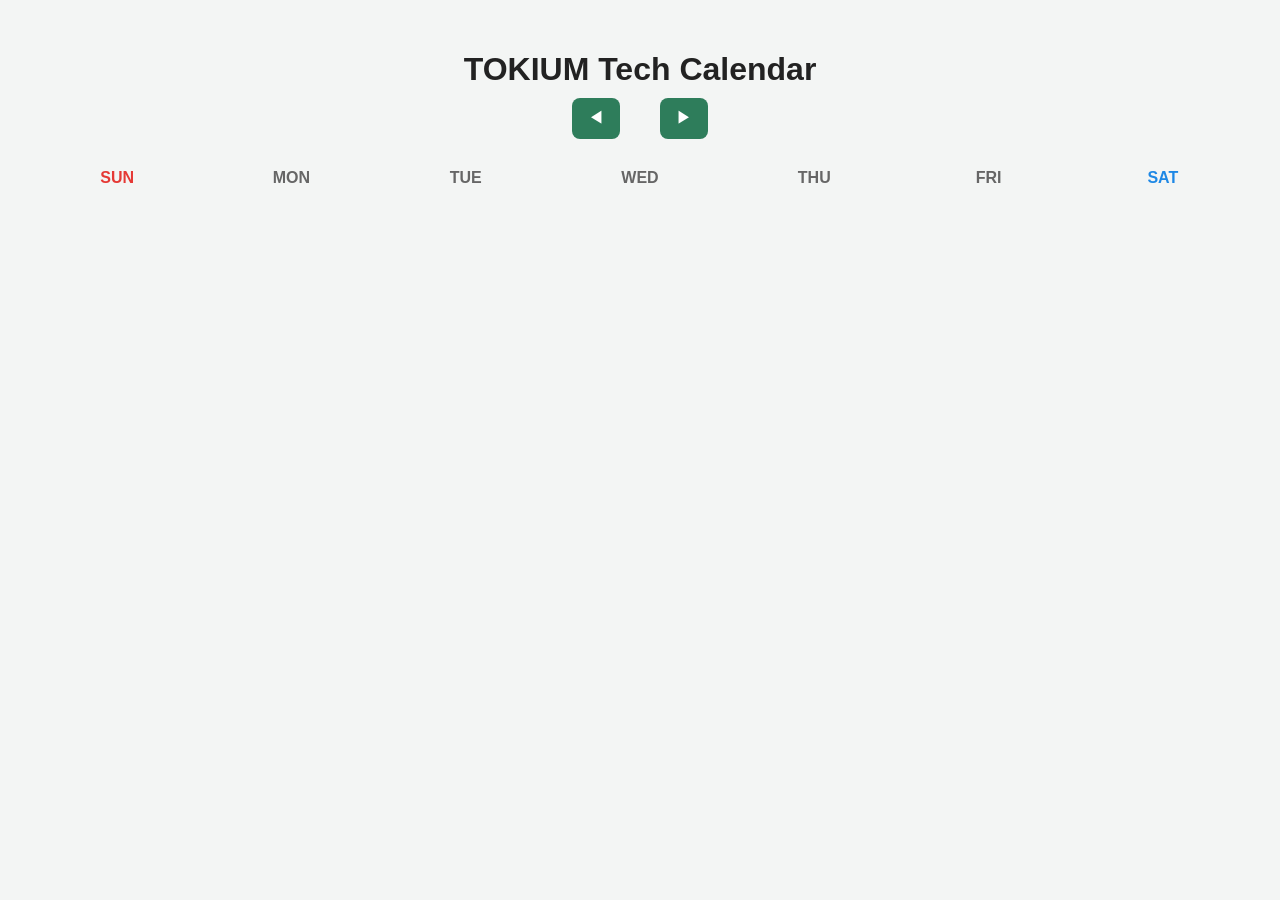
==== index.html @ 25119213 "Update index.html" ====
<!DOCTYPE html>
<html lang="ja">

<head>

<meta charset="UTF-8">
<title>TOKIUM Tech Calendar</title>

<link rel="stylesheet" href="style.css">

</head>

<body>

<div class="container">

<h1>TOKIUM Tech Calendar</h1>

<div class="calendar-nav">

<button onclick="prevMonth()">◀</button>

<div id="monthLabel"></div>

<button onclick="nextMonth()">▶</button>

</div>

<div class="week-header">

<div>SUN</div>
<div>MON</div>
<div>TUE</div>
<div>WED</div>
<div>THU</div>
<div>FRI</div>
<div>SAT</div>

</div>

<div id="calendar"></div>

</div>

<script src="script.js"></script>

</body>
</html>
---- style.css ----
body{
margin:0;
font-family:-apple-system,BlinkMacSystemFont,"Segoe UI",Roboto,sans-serif;
background:#f3f5f4;
color:#222;
}

.container{
max-width:1400px;
margin:auto;
padding:30px;
}

h1{
text-align:center;
margin-bottom:10px;
}

/* 月切替 */

.calendar-nav{
display:flex;
justify-content:center;
align-items:center;
gap:20px;
margin-bottom:30px;
}

.calendar-nav button{
background:#2e7d5b;
color:white;
border:none;
padding:10px 16px;
border-radius:8px;
font-size:16px;
cursor:pointer;
}

#monthLabel{
font-size:20px;
font-weight:bold;
}

/* Timeline */

.timeline{
margin-bottom:40px;
}

#timeline{
display:flex;
gap:12px;
flex-wrap:wrap;
}

.timeline-month{
background:white;
padding:12px 16px;
border-radius:10px;
box-shadow:0 2px 8px rgba(0,0,0,0.08);
font-size:14px;
}

/* 曜日ヘッダ */

.week-header{
display:grid;
grid-template-columns:repeat(7,1fr);
text-align:center;
font-weight:bold;
margin-bottom:10px;
color:#666;
}

.week-header div:nth-child(1){
color:#e53935;
}

.week-header div:nth-child(7){
color:#1e88e5;
}

/* カレンダー */

#calendar{
display:grid;
grid-template-columns:repeat(7,1fr);
gap:14px;
}

.day{
background:white;
border-radius:14px;
padding:10px;
min-height:140px;
box-shadow:0 4px 12px rgba(0,0,0,0.08);
display:flex;
flex-direction:column;
}

.date{
font-weight:bold;
font-size:14px;
margin-bottom:4px;
}

/* 日曜 */

.sun{
background:#fff3f3;
}

/* 土曜 */

.sat{
background:#f3f8ff;
}

/* 祝日 */

.holiday-cell{
background:#ffeaea;
}

.holiday{
font-size:11px;
color:#d32f2f;
margin-bottom:4px;
}

/* 記事 */

.events{
display:flex;
flex-direction:column;
gap:6px;
}

.event{
display:block;
background:#eef5f2;
border-radius:8px;
padding:6px;
font-size:12px;
text-decoration:none;
color:#222;
}

.event img{
width:100%;
height:60px;
object-fit:cover;
border-radius:6px;
margin-bottom:4px;
}

.author{
font-size:10px;
color:#666;
}

/* 登壇 */

.talk{
background:#fff4d6;
}

.talk-label{
font-size:10px;
font-weight:bold;
color:#ff9800;
}

/* more */

.more{
font-size:11px;
color:#2e7d5b;
cursor:pointer;
}

.empty{
background:transparent;
box-shadow:none;
}
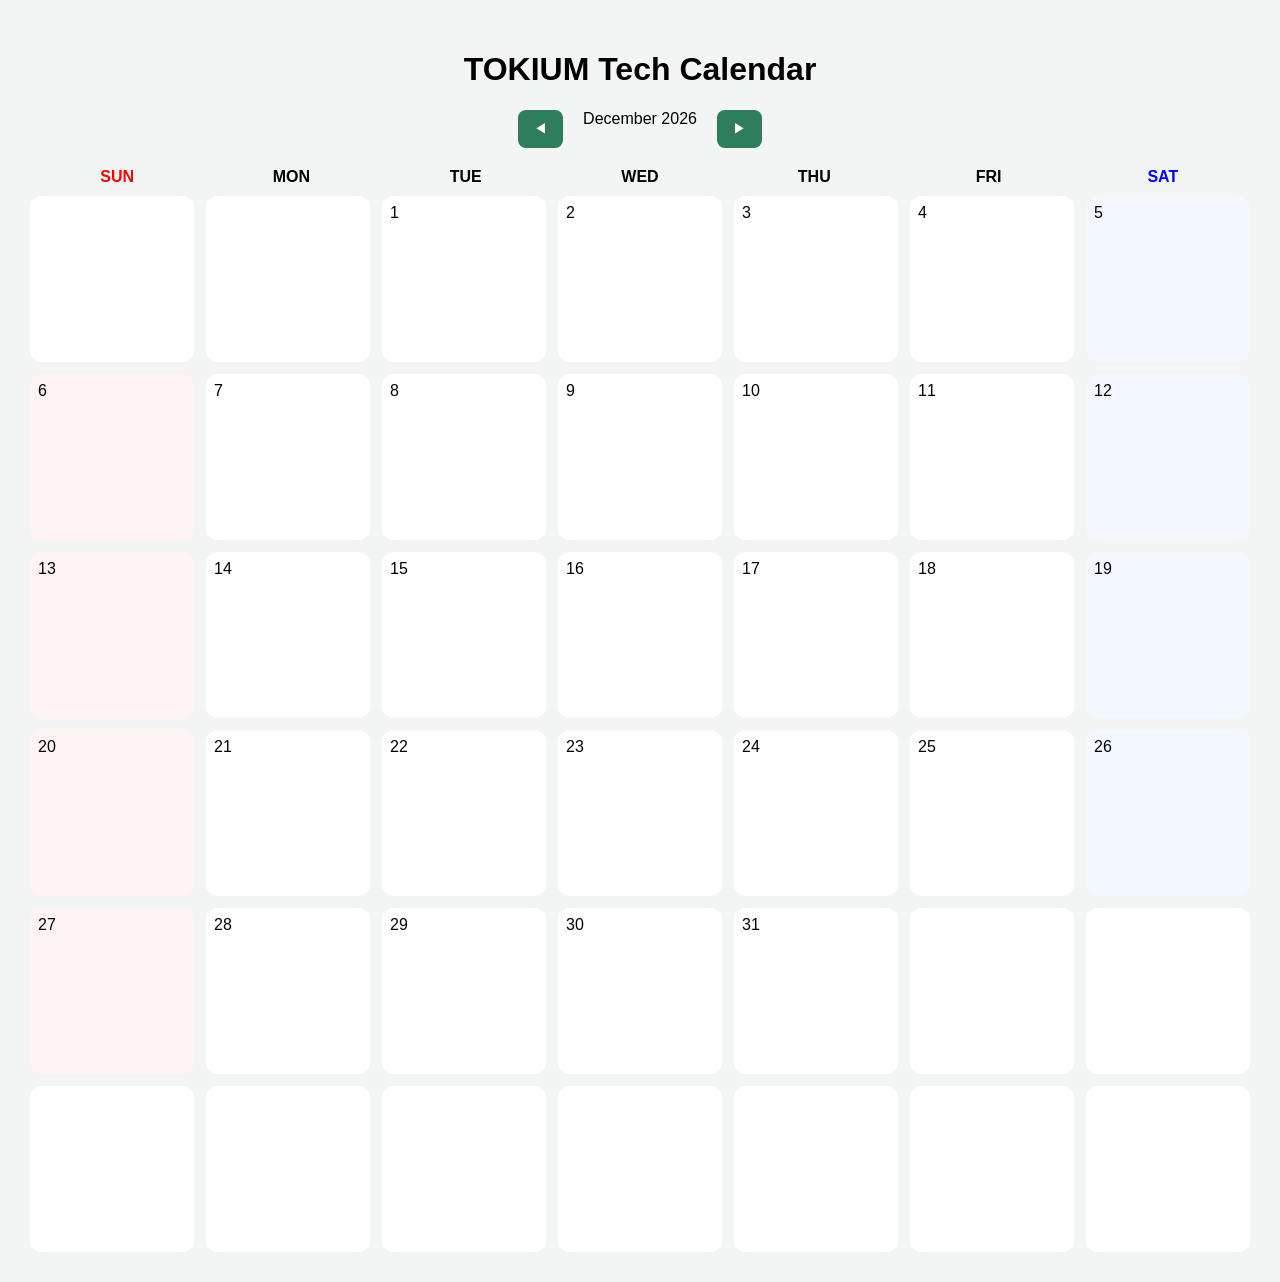
==== commit c1e37187: "Update index.html" ====
--- a/index.html
+++ b/index.html
@@ -2,12 +2,9 @@
 <html lang="ja">
 
 <head>
-
 <meta charset="UTF-8">
 <title>TOKIUM Tech Calendar</title>
-
 <link rel="stylesheet" href="style.css">
-
 </head>
 
 <body>
@@ -17,17 +14,13 @@
 <h1>TOKIUM Tech Calendar</h1>
 
 <div class="calendar-nav">
-
 <button onclick="prevMonth()">◀</button>
-
 <div id="monthLabel"></div>
-
 <button onclick="nextMonth()">▶</button>
-
 </div>
 
+<!-- 曜日ヘッダー -->
 <div class="week-header">
-
 <div>SUN</div>
 <div>MON</div>
 <div>TUE</div>
@@ -35,7 +28,6 @@
 <div>THU</div>
 <div>FRI</div>
 <div>SAT</div>
-
 </div>
 
 <div id="calendar"></div>
--- a/style.css
+++ b/style.css
@@ -1,185 +1,180 @@
 body{
+
 margin:0;
-font-family:-apple-system,BlinkMacSystemFont,"Segoe UI",Roboto,sans-serif;
+font-family:sans-serif;
 background:#f3f5f4;
-color:#222;
+
 }
 
 .container{
+
 max-width:1400px;
 margin:auto;
 padding:30px;
+
 }
 
 h1{
+
 text-align:center;
-margin-bottom:10px;
+
 }
 
-/* 月切替 */
+.calendar-nav{
 
-.calendar-nav{
 display:flex;
 justify-content:center;
-align-items:center;
 gap:20px;
-margin-bottom:30px;
+margin-bottom:20px;
+
 }
 
-.calendar-nav button{
+button{
+
 background:#2e7d5b;
 color:white;
 border:none;
 padding:10px 16px;
 border-radius:8px;
-font-size:16px;
 cursor:pointer;
+
 }
 
-#monthLabel{
-font-size:20px;
-font-weight:bold;
-}
+.week-header{
 
-/* Timeline */
-
-.timeline{
-margin-bottom:40px;
-}
-
-#timeline{
-display:flex;
-gap:12px;
-flex-wrap:wrap;
-}
-
-.timeline-month{
-background:white;
-padding:12px 16px;
-border-radius:10px;
-box-shadow:0 2px 8px rgba(0,0,0,0.08);
-font-size:14px;
-}
-
-/* 曜日ヘッダ */
-
-.week-header{
 display:grid;
 grid-template-columns:repeat(7,1fr);
 text-align:center;
 font-weight:bold;
 margin-bottom:10px;
-color:#666;
+
 }
 
 .week-header div:nth-child(1){
-color:#e53935;
+
+color:red;
+
 }
 
 .week-header div:nth-child(7){
-color:#1e88e5;
+
+color:blue;
+
 }
 
 /* カレンダー */
 
 #calendar{
+
 display:grid;
 grid-template-columns:repeat(7,1fr);
-gap:14px;
+gap:12px;
+
 }
 
 .day{
+
 background:white;
-border-radius:14px;
-padding:10px;
-min-height:140px;
-box-shadow:0 4px 12px rgba(0,0,0,0.08);
-display:flex;
-flex-direction:column;
+border-radius:12px;
+padding:8px;
+min-height:150px;
+
 }
 
-.date{
-font-weight:bold;
-font-size:14px;
-margin-bottom:4px;
+/* 土日 */
+
+.sun{
+
+background:#fff3f3;
+
 }
 
-/* 日曜 */
+.sat{
 
-.sun{
-background:#fff3f3;
+background:#f3f7ff;
+
 }
 
-/* 土曜 */
+/* Pattern A */
 
-.sat{
-background:#f3f8ff;
+.card{
+
+background:#eef5f2;
+border-radius:6px;
+padding:6px;
+margin-bottom:5px;
+font-size:12px;
+
 }
 
-/* 祝日 */
+.card img{
 
-.holiday-cell{
-background:#ffeaea;
-}
-
-.holiday{
-font-size:11px;
-color:#d32f2f;
-margin-bottom:4px;
-}
-
-/* 記事 */
-
-.events{
-display:flex;
-flex-direction:column;
-gap:6px;
-}
-
-.event{
-display:block;
-background:#eef5f2;
-border-radius:8px;
-padding:6px;
-font-size:12px;
-text-decoration:none;
-color:#222;
-}
-
-.event img{
 width:100%;
 height:60px;
 object-fit:cover;
 border-radius:6px;
-margin-bottom:4px;
+
 }
 
-.author{
-font-size:10px;
-color:#666;
+/* Pattern B */
+
+.tile-grid{
+
+display:grid;
+grid-template-columns:repeat(2,1fr);
+gap:4px;
+
 }
 
-/* 登壇 */
+.tile{
 
-.talk{
-background:#fff4d6;
+position:relative;
+
 }
 
-.talk-label{
-font-size:10px;
-font-weight:bold;
-color:#ff9800;
+.tile img{
+
+width:100%;
+height:70px;
+object-fit:cover;
+border-radius:6px;
+
 }
 
-/* more */
+.tile span{
 
-.more{
-font-size:11px;
-color:#2e7d5b;
-cursor:pointer;
+position:absolute;
+bottom:2px;
+left:4px;
+font-size:10px;
+color:white;
+background:rgba(0,0,0,0.6);
+padding:2px 4px;
+border-radius:3px;
+
 }
 
-.empty{
-background:transparent;
-box-shadow:none;
+/* Pattern C */
+
+.timeline-day{
+
+font-size:12px;
+
 }
+
+.timeline-item{
+
+display:flex;
+gap:6px;
+margin-bottom:6px;
+
+}
+
+.timeline-item img{
+
+width:60px;
+height:40px;
+object-fit:cover;
+border-radius:4px;
+
+}
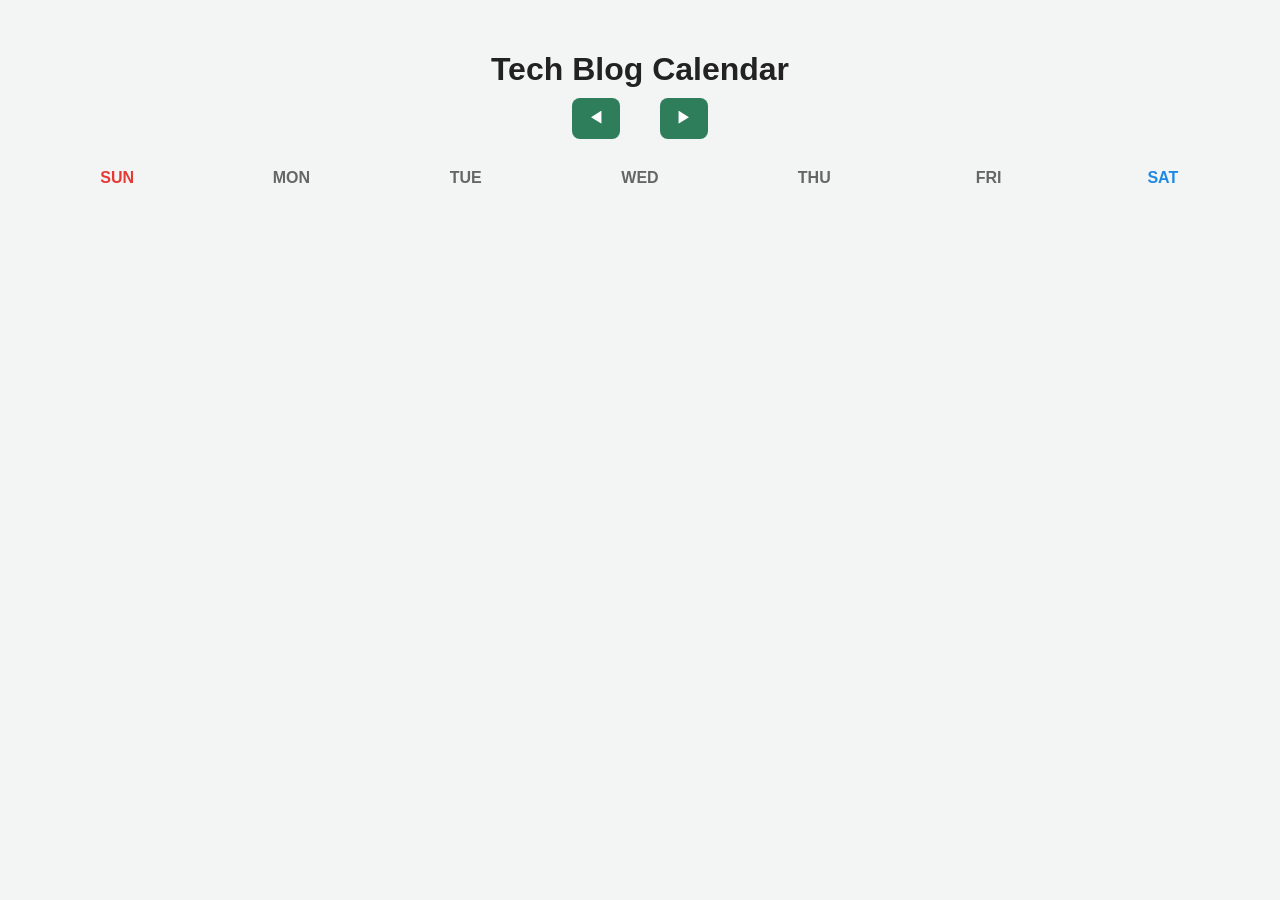
==== commit db1f6a02: "Update index.html" ====
--- a/index.html
+++ b/index.html
@@ -3,7 +3,7 @@
 
 <head>
 <meta charset="UTF-8">
-<title>TOKIUM Tech Calendar</title>
+<title>Tech Blog Calendar</title>
 <link rel="stylesheet" href="style.css">
 </head>
 
@@ -11,7 +11,7 @@
 
 <div class="container">
 
-<h1>TOKIUM Tech Calendar</h1>
+<h1>Tech Blog Calendar</h1>
 
 <div class="calendar-nav">
 <button onclick="prevMonth()">◀</button>
@@ -19,7 +19,6 @@
 <button onclick="nextMonth()">▶</button>
 </div>
 
-<!-- 曜日ヘッダー -->
 <div class="week-header">
 <div>SUN</div>
 <div>MON</div>
--- a/style.css
+++ b/style.css
@@ -1,180 +1,213 @@
 body{
-
-margin:0;
-font-family:sans-serif;
-background:#f3f5f4;
-
+  margin:0;
+  font-family:-apple-system,BlinkMacSystemFont,"Segoe UI",Roboto,sans-serif;
+  background:#f3f5f4;
+  color:#222;
 }
 
 .container{
-
-max-width:1400px;
-margin:auto;
-padding:30px;
-
+  max-width:1400px;
+  margin:auto;
+  padding:30px;
 }
 
 h1{
-
-text-align:center;
-
-}
+  text-align:center;
+  margin-bottom:10px;
+}
+
+/* 月切替 */
 
 .calendar-nav{
-
-display:flex;
-justify-content:center;
-gap:20px;
-margin-bottom:20px;
-
-}
-
-button{
-
-background:#2e7d5b;
-color:white;
-border:none;
-padding:10px 16px;
-border-radius:8px;
-cursor:pointer;
-
-}
+  display:flex;
+  justify-content:center;
+  align-items:center;
+  gap:20px;
+  margin-bottom:30px;
+}
+
+.calendar-nav button{
+  background:#2e7d5b;
+  color:white;
+  border:none;
+  padding:10px 16px;
+  border-radius:8px;
+  font-size:16px;
+  cursor:pointer;
+}
+
+#monthLabel{
+  font-size:20px;
+  font-weight:bold;
+}
+
+/* 曜日ヘッダー */
 
 .week-header{
-
-display:grid;
-grid-template-columns:repeat(7,1fr);
-text-align:center;
-font-weight:bold;
-margin-bottom:10px;
-
+  display:grid;
+  grid-template-columns:repeat(7,1fr);
+  text-align:center;
+  font-weight:bold;
+  margin-bottom:10px;
+  color:#666;
 }
 
 .week-header div:nth-child(1){
-
-color:red;
-
+  color:#e53935;
 }
 
 .week-header div:nth-child(7){
-
-color:blue;
-
+  color:#1e88e5;
 }
 
 /* カレンダー */
 
 #calendar{
-
-display:grid;
-grid-template-columns:repeat(7,1fr);
-gap:12px;
-
+  display:grid;
+  grid-template-columns:repeat(7,1fr);
+  gap:14px;
 }
 
 .day{
-
-background:white;
-border-radius:12px;
-padding:8px;
-min-height:150px;
-
-}
-
-/* 土日 */
+  background:white;
+  border-radius:14px;
+  padding:10px;
+  min-height:150px;
+  box-shadow:0 4px 12px rgba(0,0,0,0.08);
+  display:flex;
+  flex-direction:column;
+  transition:0.2s;
+}
+
+/* ★日曜＆祝日（統一） */
 
 .sun{
-
-background:#fff3f3;
-
-}
+  background:#fff3f3;
+  border:1px solid #ffcdd2;
+}
+
+/* 土曜 */
 
 .sat{
-
-background:#f3f7ff;
-
-}
-
-/* Pattern A */
-
-.card{
-
-background:#eef5f2;
-border-radius:6px;
-padding:6px;
-margin-bottom:5px;
-font-size:12px;
-
-}
-
-.card img{
-
-width:100%;
-height:60px;
-object-fit:cover;
-border-radius:6px;
-
-}
-
-/* Pattern B */
-
-.tile-grid{
-
-display:grid;
-grid-template-columns:repeat(2,1fr);
-gap:4px;
-
-}
-
-.tile{
-
-position:relative;
-
-}
-
-.tile img{
-
-width:100%;
-height:70px;
-object-fit:cover;
-border-radius:6px;
-
-}
-
-.tile span{
-
-position:absolute;
-bottom:2px;
-left:4px;
-font-size:10px;
-color:white;
-background:rgba(0,0,0,0.6);
-padding:2px 4px;
-border-radius:3px;
-
-}
-
-/* Pattern C */
-
-.timeline-day{
-
-font-size:12px;
-
-}
-
-.timeline-item{
-
-display:flex;
-gap:6px;
-margin-bottom:6px;
-
-}
-
-.timeline-item img{
-
-width:60px;
-height:40px;
-object-fit:cover;
-border-radius:4px;
-
-}
+  background:#f3f7ff;
+}
+
+/* 日付 */
+
+.date{
+  font-weight:bold;
+  font-size:14px;
+  margin-bottom:4px;
+}
+
+/* ★日曜＆祝日の日付 */
+
+.sun .date{
+  color:#e53935;
+}
+
+/* 祝日テキスト */
+
+.holiday{
+  font-size:11px;
+  color:#d32f2f;
+  margin-bottom:4px;
+  font-weight:bold;
+}
+
+/* 記事 */
+
+.events{
+  display:flex;
+  flex-direction:column;
+  gap:6px;
+}
+
+.event{
+  display:block;
+  background:#eef5f2;
+  border-radius:8px;
+  padding:6px;
+  font-size:12px;
+  text-decoration:none;
+  color:#222;
+  transition:0.2s;
+}
+
+/* ホバー */
+
+.event:hover{
+  transform:translateY(-2px);
+  box-shadow:0 4px 8px rgba(0,0,0,0.1);
+}
+
+/* 画像 */
+
+.event img{
+  width:100%;
+  height:60px;
+  object-fit:cover;
+  border-radius:6px;
+  margin-bottom:4px;
+}
+
+/* No Image */
+
+.no-image{
+  width:100%;
+  height:60px;
+  background:#ddd;
+  border-radius:6px;
+  display:flex;
+  align-items:center;
+  justify-content:center;
+  font-size:10px;
+  color:#666;
+  margin-bottom:4px;
+}
+
+/* 著者 */
+
+.author{
+  font-size:10px;
+  color:#666;
+}
+
+/* 登壇 */
+
+.talk{
+  background:#fff4d6;
+}
+
+.talk-label{
+  font-size:10px;
+  font-weight:bold;
+  color:#ff9800;
+}
+
+/* +more */
+
+.more{
+  font-size:11px;
+  color:#2e7d5b;
+  cursor:pointer;
+  font-weight:bold;
+  margin-top:2px;
+}
+
+.more:hover{
+  text-decoration:underline;
+}
+
+/* 非表示 */
+
+.hidden{
+  display:none;
+}
+
+/* 空セル */
+
+.empty{
+  background:transparent;
+  box-shadow:none;
+}
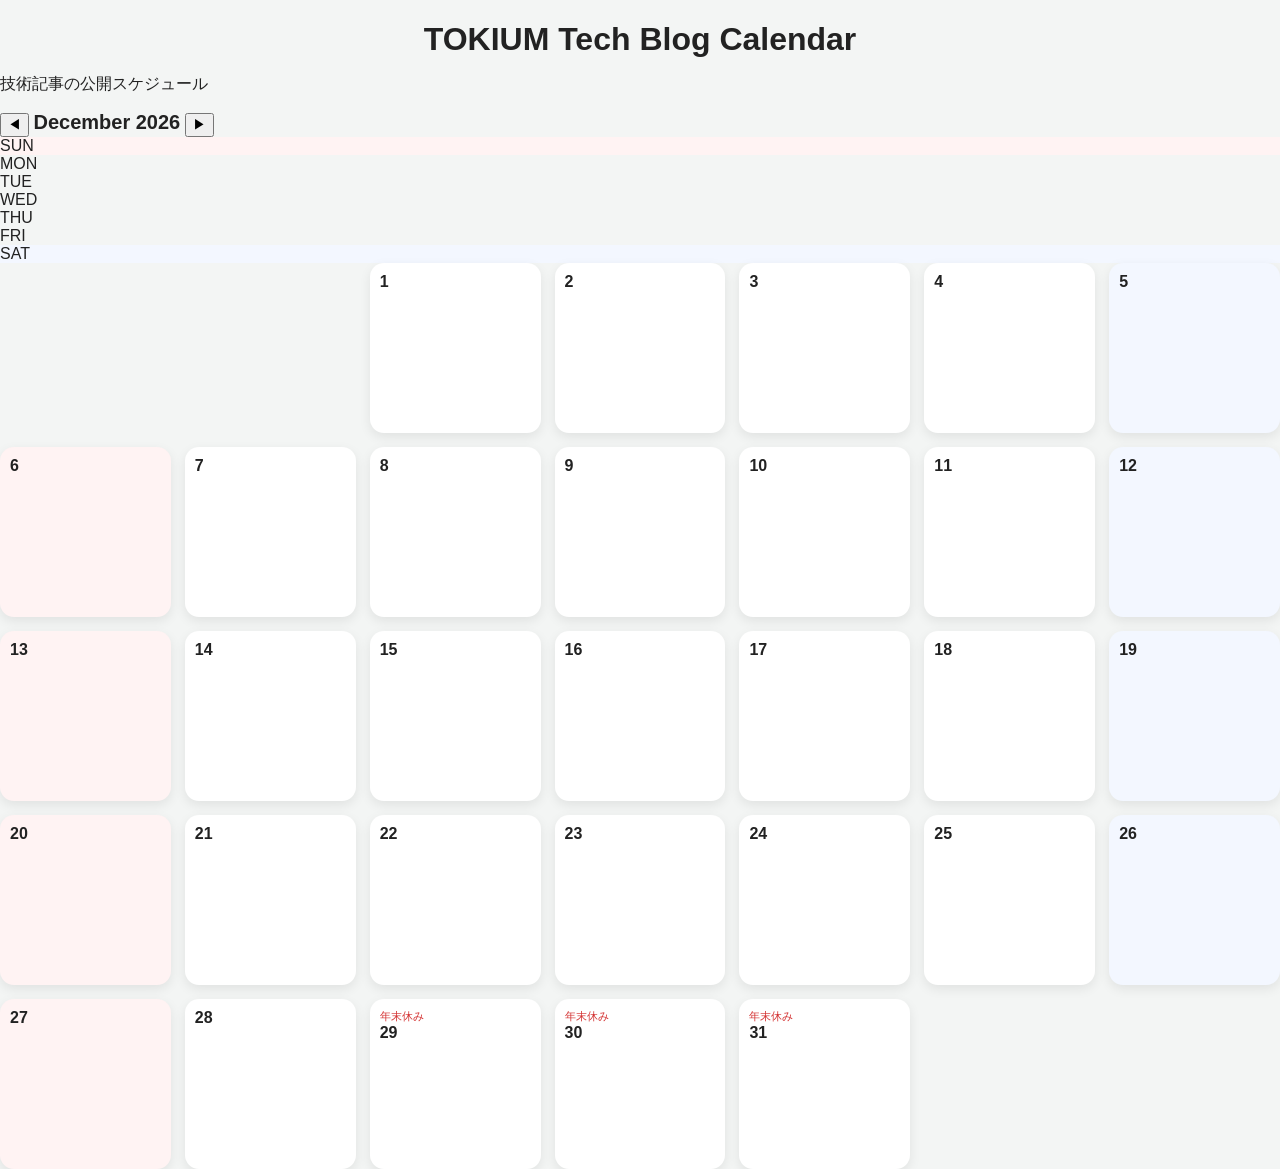
==== commit 013df9b5: "Update index.html" ====
--- a/index.html
+++ b/index.html
@@ -1,39 +1,39 @@
 <!DOCTYPE html>
 <html lang="ja">
+<head>
+  <meta charset="UTF-8" />
+  <title>TOKIUM Tech Blog Calendar</title>
 
-<head>
-<meta charset="UTF-8">
-<title>Tech Blog Calendar</title>
-<link rel="stylesheet" href="style.css">
+  <!-- OGP -->
+  <meta property="og:title" content="TOKIUM Tech Blog Calendar">
+  <meta property="og:description" content="技術記事の公開スケジュール">
+  <meta property="og:type" content="website">
+
+  <link rel="stylesheet" href="style.css" />
 </head>
-
 <body>
 
-<div class="container">
+  <h1>TOKIUM Tech Blog Calendar</h1>
+  <p class="subtitle">技術記事の公開スケジュール</p>
 
-<h1>Tech Blog Calendar</h1>
+  <div class="controls">
+    <button onclick="prevMonth()">◀</button>
+    <span id="monthLabel"></span>
+    <button onclick="nextMonth()">▶</button>
+  </div>
 
-<div class="calendar-nav">
-<button onclick="prevMonth()">◀</button>
-<div id="monthLabel"></div>
-<button onclick="nextMonth()">▶</button>
-</div>
+  <div class="weekdays">
+    <div class="sun">SUN</div>
+    <div>MON</div>
+    <div>TUE</div>
+    <div>WED</div>
+    <div>THU</div>
+    <div>FRI</div>
+    <div class="sat">SAT</div>
+  </div>
 
-<div class="week-header">
-<div>SUN</div>
-<div>MON</div>
-<div>TUE</div>
-<div>WED</div>
-<div>THU</div>
-<div>FRI</div>
-<div>SAT</div>
-</div>
+  <div id="calendar" class="calendar"></div>
 
-<div id="calendar"></div>
-
-</div>
-
-<script src="script.js"></script>
-
+  <script src="script.js"></script>
 </body>
 </html>
--- a/style.css
+++ b/style.css
@@ -16,8 +16,6 @@
   margin-bottom:10px;
 }
 
-/* 月切替 */
-
 .calendar-nav{
   display:flex;
   justify-content:center;
@@ -32,7 +30,6 @@
   border:none;
   padding:10px 16px;
   border-radius:8px;
-  font-size:16px;
   cursor:pointer;
 }
 
@@ -40,8 +37,6 @@
   font-size:20px;
   font-weight:bold;
 }
-
-/* 曜日ヘッダー */
 
 .week-header{
   display:grid;
@@ -51,16 +46,6 @@
   margin-bottom:10px;
   color:#666;
 }
-
-.week-header div:nth-child(1){
-  color:#e53935;
-}
-
-.week-header div:nth-child(7){
-  color:#1e88e5;
-}
-
-/* カレンダー */
 
 #calendar{
   display:grid;
@@ -74,48 +59,25 @@
   padding:10px;
   min-height:150px;
   box-shadow:0 4px 12px rgba(0,0,0,0.08);
-  display:flex;
-  flex-direction:column;
-  transition:0.2s;
 }
-
-/* ★日曜＆祝日（統一） */
 
 .sun{
   background:#fff3f3;
-  border:1px solid #ffcdd2;
 }
-
-/* 土曜 */
 
 .sat{
   background:#f3f7ff;
 }
 
-/* 日付 */
-
 .date{
   font-weight:bold;
-  font-size:14px;
   margin-bottom:4px;
 }
-
-/* ★日曜＆祝日の日付 */
-
-.sun .date{
-  color:#e53935;
-}
-
-/* 祝日テキスト */
 
 .holiday{
   font-size:11px;
   color:#d32f2f;
-  margin-bottom:4px;
-  font-weight:bold;
 }
-
-/* 記事 */
 
 .events{
   display:flex;
@@ -124,90 +86,45 @@
 }
 
 .event{
-  display:block;
   background:#eef5f2;
   border-radius:8px;
   padding:6px;
   font-size:12px;
   text-decoration:none;
   color:#222;
-  transition:0.2s;
 }
-
-/* ホバー */
-
-.event:hover{
-  transform:translateY(-2px);
-  box-shadow:0 4px 8px rgba(0,0,0,0.1);
-}
-
-/* 画像 */
 
 .event img{
   width:100%;
   height:60px;
   object-fit:cover;
   border-radius:6px;
-  margin-bottom:4px;
 }
-
-/* No Image */
 
 .no-image{
   width:100%;
   height:60px;
   background:#ddd;
-  border-radius:6px;
   display:flex;
   align-items:center;
   justify-content:center;
   font-size:10px;
-  color:#666;
-  margin-bottom:4px;
 }
 
-/* 著者 */
-
-.author{
-  font-size:10px;
-  color:#666;
+/* 未公開 */
+.event.draft{
+  background:#f5f5f5;
+  color:#999;
+  border:1px dashed #ccc;
 }
 
-/* 登壇 */
-
-.talk{
-  background:#fff4d6;
+/* URLなし警告 */
+.event.warning{
+  background:#fff3e0;
+  border:1px solid #ff9800;
 }
 
-.talk-label{
+.warn-text{
   font-size:10px;
-  font-weight:bold;
-  color:#ff9800;
+  color:#e65100;
 }
-
-/* +more */
-
-.more{
-  font-size:11px;
-  color:#2e7d5b;
-  cursor:pointer;
-  font-weight:bold;
-  margin-top:2px;
-}
-
-.more:hover{
-  text-decoration:underline;
-}
-
-/* 非表示 */
-
-.hidden{
-  display:none;
-}
-
-/* 空セル */
-
-.empty{
-  background:transparent;
-  box-shadow:none;
-}
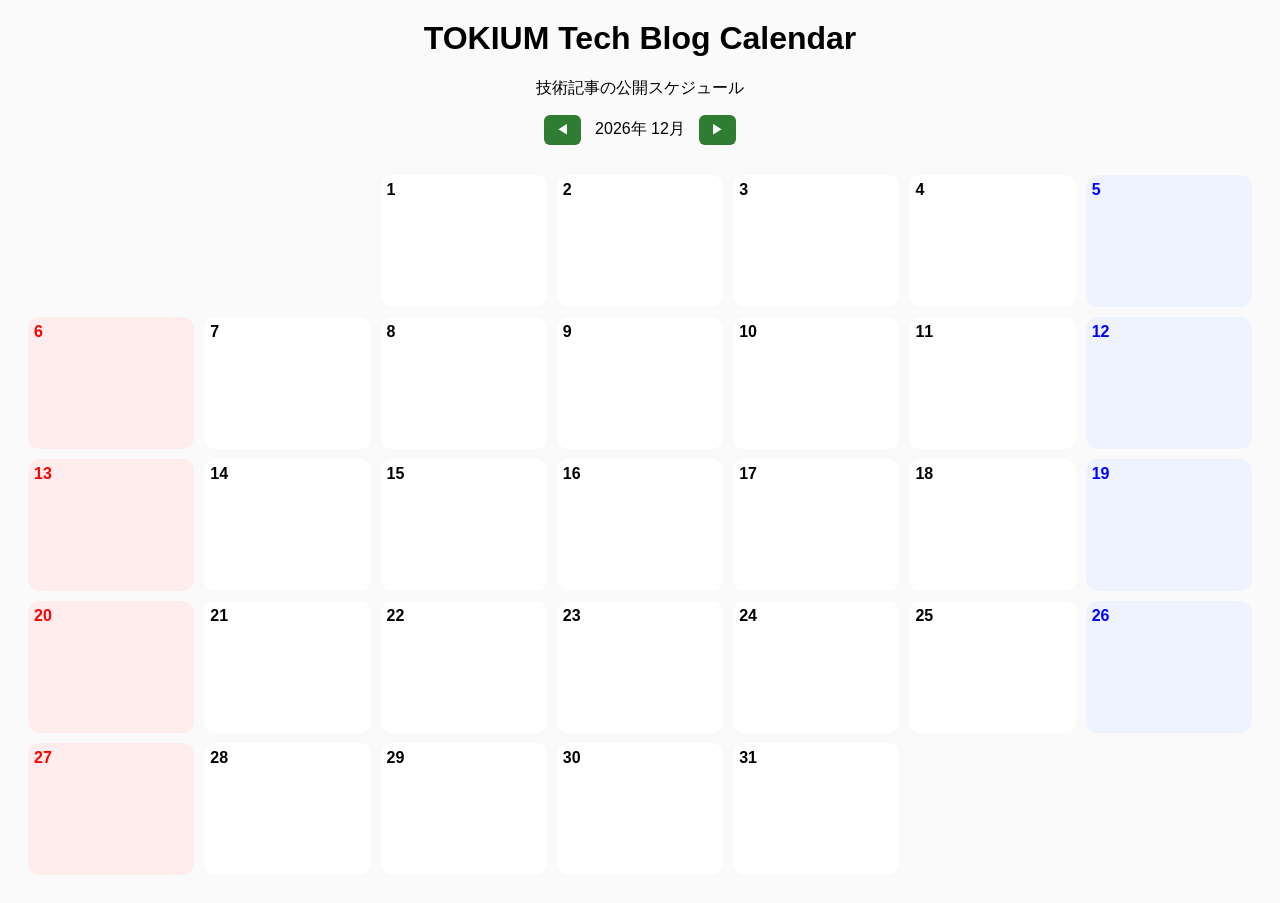
==== commit 50ca063f: "Update index.html" ====
--- a/index.html
+++ b/index.html
@@ -1,39 +1,26 @@
 <!DOCTYPE html>
 <html lang="ja">
 <head>
-  <meta charset="UTF-8" />
+  <meta charset="UTF-8">
   <title>TOKIUM Tech Blog Calendar</title>
-
-  <!-- OGP -->
-  <meta property="og:title" content="TOKIUM Tech Blog Calendar">
-  <meta property="og:description" content="技術記事の公開スケジュール">
-  <meta property="og:type" content="website">
-
-  <link rel="stylesheet" href="style.css" />
+  <link rel="stylesheet" href="style.css">
 </head>
 <body>
 
   <h1>TOKIUM Tech Blog Calendar</h1>
-  <p class="subtitle">技術記事の公開スケジュール</p>
+  <p>技術記事の公開スケジュール</p>
 
   <div class="controls">
     <button onclick="prevMonth()">◀</button>
-    <span id="monthLabel"></span>
+    <span id="monthTitle"></span>
     <button onclick="nextMonth()">▶</button>
   </div>
 
-  <div class="weekdays">
-    <div class="sun">SUN</div>
-    <div>MON</div>
-    <div>TUE</div>
-    <div>WED</div>
-    <div>THU</div>
-    <div>FRI</div>
-    <div class="sat">SAT</div>
-  </div>
-
+  <!-- ✅ これ絶対必要 -->
   <div id="calendar" class="calendar"></div>
 
+  <!-- ✅ これも絶対必要 -->
   <script src="script.js"></script>
+
 </body>
 </html>
--- a/style.css
+++ b/style.css
@@ -1,130 +1,161 @@
-body{
-  margin:0;
-  font-family:-apple-system,BlinkMacSystemFont,"Segoe UI",Roboto,sans-serif;
-  background:#f3f5f4;
-  color:#222;
+body {
+  font-family: sans-serif;
+  text-align: center;
+  background: #fafafa;
 }
 
-.container{
-  max-width:1400px;
-  margin:auto;
-  padding:30px;
+h1 {
+  margin-top: 20px;
 }
 
-h1{
-  text-align:center;
-  margin-bottom:10px;
+.subtitle {
+  color: #666;
+  margin-bottom: 20px;
 }
 
-.calendar-nav{
-  display:flex;
-  justify-content:center;
-  align-items:center;
-  gap:20px;
-  margin-bottom:30px;
+.controls {
+  margin: 10px;
 }
 
-.calendar-nav button{
-  background:#2e7d5b;
-  color:white;
-  border:none;
-  padding:10px 16px;
-  border-radius:8px;
-  cursor:pointer;
+.controls button {
+  padding: 6px 12px;
+  margin: 0 10px;
+  background: #2e7d32;
+  color: white;
+  border: none;
+  border-radius: 6px;
+  cursor: pointer;
 }
 
-#monthLabel{
-  font-size:20px;
-  font-weight:bold;
+.calendar {
+  display: grid;
+  grid-template-columns: repeat(7, 1fr);
+  gap: 10px;
+  padding: 20px;
 }
 
-.week-header{
-  display:grid;
-  grid-template-columns:repeat(7,1fr);
-  text-align:center;
-  font-weight:bold;
-  margin-bottom:10px;
-  color:#666;
+.weekdays {
+  display: grid;
+  grid-template-columns: repeat(7, 1fr);
+  font-weight: bold;
 }
 
-#calendar{
-  display:grid;
-  grid-template-columns:repeat(7,1fr);
-  gap:14px;
+.sun { color: red; }
+.sat { color: blue; }
+
+.day {
+  background: white;
+  border-radius: 12px;
+  padding: 6px;
+  min-height: 120px;
+  text-align: left;
 }
 
-.day{
-  background:white;
-  border-radius:14px;
-  padding:10px;
-  min-height:150px;
-  box-shadow:0 4px 12px rgba(0,0,0,0.08);
+/* 日曜 */
+.day.sun {
+  background: #ffecec;
 }
 
-.sun{
-  background:#fff3f3;
+/* 土曜 */
+.day.sat {
+  background: #eef3ff;
 }
 
-.sat{
-  background:#f3f7ff;
+/* ✅ 修正：祝日も日曜と同じにする */
+.day.holiday-day {
+  background: #ffecec;
 }
 
-.date{
-  font-weight:bold;
-  margin-bottom:4px;
+/* 日付 */
+.date {
+  font-weight: bold;
+  margin-bottom: 4px;
 }
 
-.holiday{
-  font-size:11px;
-  color:#d32f2f;
+/* 祝日テキスト */
+.holiday {
+  font-size: 10px;
+  color: red;
 }
 
-.events{
-  display:flex;
-  flex-direction:column;
-  gap:6px;
+/* =====================
+   イベント
+===================== */
+.events {
+  display: flex;
+  flex-direction: column;
+  gap: 6px;
 }
 
-.event{
-  background:#eef5f2;
-  border-radius:8px;
-  padding:6px;
-  font-size:12px;
-  text-decoration:none;
-  color:#222;
+.event {
+  display: block;
+  text-decoration: none;
+  color: black;
+  border-radius: 8px;
+  padding: 6px;
+  background: #f0f4f3;
+  transition: 0.2s;
+  font-size: 11px;
+  line-height: 1.4;
 }
 
-.event img{
-  width:100%;
-  height:60px;
-  object-fit:cover;
-  border-radius:6px;
+.event:hover {
+  transform: translateY(-2px);
 }
 
-.no-image{
-  width:100%;
-  height:60px;
-  background:#ddd;
-  display:flex;
-  align-items:center;
-  justify-content:center;
-  font-size:10px;
+.event img {
+  width: 100%;
+  border-radius: 6px;
+}
+
+.no-image {
+  background: #eee;
+  text-align: center;
+  font-size: 11px;
+  padding: 10px;
+}
+
+.author {
+  font-size: 10px;
+  color: #2e7d32;
 }
 
 /* 未公開 */
-.event.draft{
-  background:#f5f5f5;
-  color:#999;
-  border:1px dashed #ccc;
+.draft {
+  opacity: 0.5;
+  pointer-events: none;
 }
 
-/* URLなし警告 */
-.event.warning{
-  background:#fff3e0;
-  border:1px solid #ff9800;
+.draft::after {
+  content: "公開予定";
+  font-size: 10px;
+  display: block;
+  color: #999;
 }
 
-.warn-text{
-  font-size:10px;
-  color:#e65100;
+/* +more */
+.more {
+  font-size: 11px;
+  color: #2e7d32;
+  cursor: pointer;
 }
+
+.more:hover {
+  text-decoration: underline;
+}
+
+/* hidden */
+.hidden-event {
+  display: none;
+}
+
+.empty {
+  visibility: hidden;
+}
+
+/* スマホ */
+@media (max-width: 768px) {
+  .calendar {
+    grid-template-columns: repeat(2, 1fr);
+  }
+}
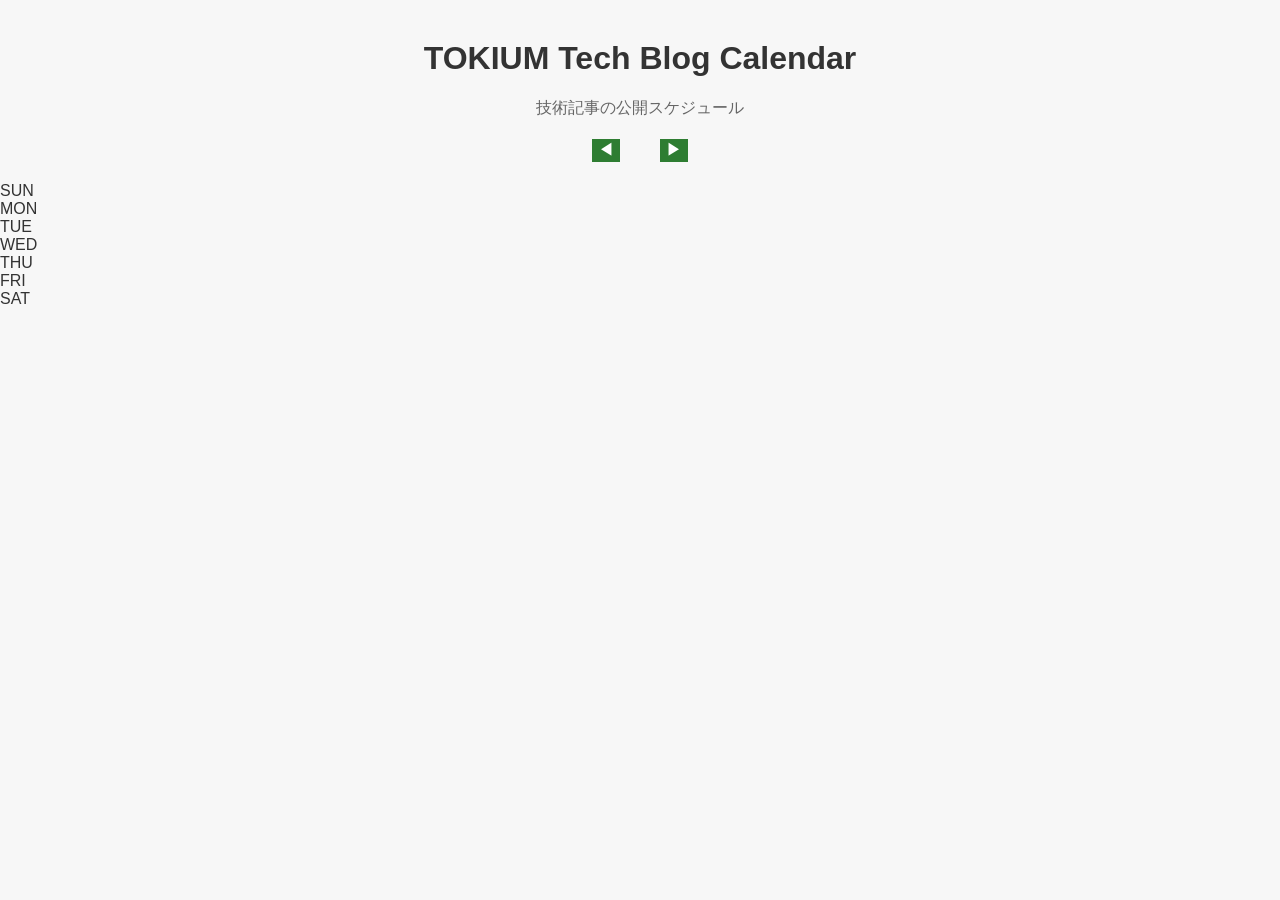
==== commit 98f3dbfd: "Update index.html" ====
--- a/index.html
+++ b/index.html
@@ -7,20 +7,27 @@
 </head>
 <body>
 
-  <h1>TOKIUM Tech Blog Calendar</h1>
-  <p>技術記事の公開スケジュール</p>
+<h1>TOKIUM Tech Blog Calendar</h1>
+<p class="subtitle">技術記事の公開スケジュール</p>
 
-  <div class="controls">
-    <button onclick="prevMonth()">◀</button>
-    <span id="monthTitle"></span>
-    <button onclick="nextMonth()">▶</button>
-  </div>
+<div class="nav">
+  <button id="prev">◀</button>
+  <span id="month"></span>
+  <button id="next">▶</button>
+</div>
 
-  <!-- ✅ これ絶対必要 -->
-  <div id="calendar" class="calendar"></div>
+<div class="calendar-header">
+  <div class="sun">SUN</div>
+  <div>MON</div>
+  <div>TUE</div>
+  <div>WED</div>
+  <div>THU</div>
+  <div>FRI</div>
+  <div class="sat">SAT</div>
+</div>
 
-  <!-- ✅ これも絶対必要 -->
-  <script src="script.js"></script>
+<div id="calendar" class="calendar"></div>
 
+<script src="script.js"></script>
 </body>
 </html>
--- a/style.css
+++ b/style.css
@@ -1,161 +1,36 @@
+/* ===== 全体 ===== */
 body {
-  font-family: sans-serif;
-  text-align: center;
-  background: #fafafa;
+  font-family: -apple-system, BlinkMacSystemFont, "Segoe UI", Roboto, "Helvetica Neue", Arial;
+  margin: 0;
+  background: #f7f7f7;
+  color: #333;
 }
 
 h1 {
-  margin-top: 20px;
+  text-align: center;
+  margin-top: 40px;
+  font-size: 32px;
+  font-weight: 700;
 }
 
 .subtitle {
+  text-align: center;
   color: #666;
   margin-bottom: 20px;
 }
 
-.controls {
-  margin: 10px;
+/* ===== ナビゲーション ===== */
+.nav {
+  display: flex;
+  justify-content: center;
+  align-items: center;
+  gap: 20px;
+  margin-bottom: 20px;
 }
 
-.controls button {
-  padding: 6px 12px;
-  margin: 0 10px;
+.nav button {
   background: #2e7d32;
+  border: none;
   color: white;
-  border: none;
-  border-radius: 6px;
-  cursor: pointer;
-}
-
-.calendar {
-  display: grid;
-  grid-template-columns: repeat(7, 1fr);
-  gap: 10px;
-  padding: 20px;
-}
-
-.weekdays {
-  display: grid;
-  grid-template-columns: repeat(7, 1fr);
-  font-weight: bold;
-}
-
-.sun { color: red; }
-.sat { color: blue; }
-
-.day {
-  background: white;
-  border-radius: 12px;
-  padding: 6px;
-  min-height: 120px;
-  text-align: left;
-}
-
-/* 日曜 */
-.day.sun {
-  background: #ffecec;
-}
-
-/* 土曜 */
-.day.sat {
-  background: #eef3ff;
-}
-
-/* ✅ 修正：祝日も日曜と同じにする */
-.day.holiday-day {
-  background: #ffecec;
-}
-
-/* 日付 */
-.date {
-  font-weight: bold;
-  margin-bottom: 4px;
-}
-
-/* 祝日テキスト */
-.holiday {
-  font-size: 10px;
-  color: red;
-}
-
-/* =====================
-   イベント
-===================== */
-.events {
-  display: flex;
-  flex-direction: column;
-  gap: 6px;
-}
-
-.event {
-  display: block;
-  text-decoration: none;
-  color: black;
-  border-radius: 8px;
-  padding: 6px;
-  background: #f0f4f3;
-  transition: 0.2s;
-  font-size: 11px;
-  line-height: 1.4;
-}
-
-.event:hover {
-  transform: translateY(-2px);
-}
-
-.event img {
-  width: 100%;
-  border-radius: 6px;
-}
-
-.no-image {
-  background: #eee;
-  text-align: center;
-  font-size: 11px;
-  padding: 10px;
-}
-
-.author {
-  font-size: 10px;
-  color: #2e7d32;
-}
-
-/* 未公開 */
-.draft {
-  opacity: 0.5;
-  pointer-events: none;
-}
-
-.draft::after {
-  content: "公開予定";
-  font-size: 10px;
-  display: block;
-  color: #999;
-}
-
-/* +more */
-.more {
-  font-size: 11px;
-  color: #2e7d32;
-  cursor: pointer;
-}
-
-.more:hover {
-  text-decoration: underline;
-}
-
-/* hidden */
-.hidden-event {
-  display: none;
-}
-
-.empty {
-  visibility: hidden;
-}
-
-/* スマホ */
-@media (max-width: 768px) {
-  .calendar {
-    grid-template-columns: repeat(2, 1fr);
-  }
-}
+  font-size: 16px;
+  padding: 
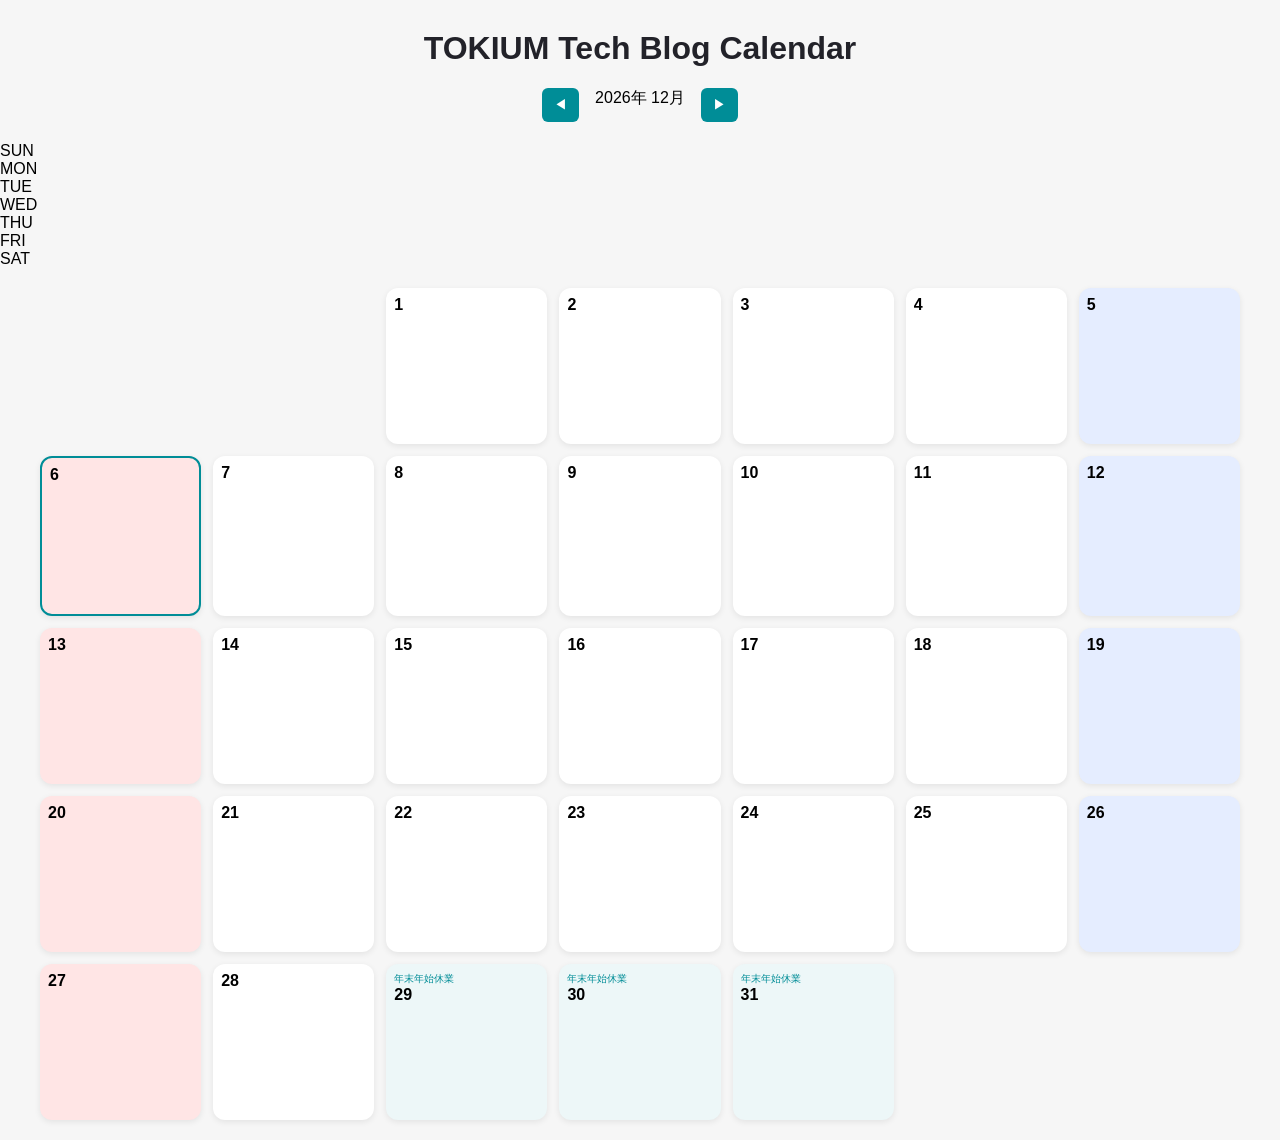
==== commit 320bd8ea: "Update index.html" ====
--- a/index.html
+++ b/index.html
@@ -5,10 +5,13 @@
   <title>TOKIUM Tech Blog Calendar</title>
   <link rel="stylesheet" href="style.css">
 </head>
+
 <body>
 
 <h1>TOKIUM Tech Blog Calendar</h1>
-<p class="subtitle">技術記事の公開スケジュール</p>
+
+<!-- ★② サブタイトル削除 -->
+<!-- <p class="subtitle">技術記事の公開スケジュール</p> -->
 
 <div class="nav">
   <button id="prev">◀</button>
--- a/style.css
+++ b/style.css
@@ -1,36 +1,126 @@
-/* ===== 全体 ===== */
+:root {
+  --primary: #008D97;
+  --secondary: #00CC99;
+  --accent: #F98938;
+  --text: #222229;
+  --bg: #F6F6F6;
+  --card: #ffffff;
+  --soft: #EDF7F8;
+}
+
 body {
-  font-family: -apple-system, BlinkMacSystemFont, "Segoe UI", Roboto, "Helvetica Neue", Arial;
+  font-family: sans-serif;
   margin: 0;
-  background: #f7f7f7;
-  color: #333;
+  background: var(--bg);
 }
 
 h1 {
   text-align: center;
-  margin-top: 40px;
-  font-size: 32px;
-  font-weight: 700;
+  margin-top: 30px;
+  color: var(--text);
 }
 
-.subtitle {
-  text-align: center;
-  color: #666;
-  margin-bottom: 20px;
-}
-
-/* ===== ナビゲーション ===== */
+/* ナビ */
 .nav {
   display: flex;
   justify-content: center;
-  align-items: center;
-  gap: 20px;
-  margin-bottom: 20px;
+  gap: 16px;
+  margin: 20px;
 }
 
 .nav button {
-  background: #2e7d32;
+  background: var(--primary);
+  color: white;
   border: none;
-  color: white;
-  font-size: 16px;
-  padding: 
+  padding: 8px 12px;
+  border-radius: 6px;
+  cursor: pointer;
+}
+
+.nav button:hover {
+  background: var(--secondary);
+}
+
+/* カレンダー */
+.calendar {
+  display: grid;
+  grid-template-columns: repeat(7, 1fr);
+  gap: 12px;
+  max-width: 1200px;
+  margin: 20px auto;
+  padding: 0 10px;
+}
+
+.day {
+  background: var(--card);
+  border-radius: 12px;
+  padding: 8px;
+  min-height: 140px;
+  box-shadow: 0 2px 6px rgba(0,0,0,0.08);
+}
+
+/* 今日 */
+.day.today {
+  border: 2px solid var(--primary);
+}
+
+/* 土日 */
+.day.sun {
+  background: #ffe5e5;
+}
+
+.day.sat {
+  background: #e5edff;
+}
+
+/* 祝日 */
+.day.holiday {
+  background: var(--soft) !important;
+}
+
+/* 日付 */
+.day-number {
+  font-weight: bold;
+}
+
+/* ラベル */
+.holiday-label {
+  font-size: 10px;
+  color: var(--primary);
+}
+
+/* イベント */
+.event {
+  background: var(--soft);
+  border-left: 4px solid var(--primary);
+  border-radius: 8px;
+  padding: 6px;
+  margin-top: 6px;
+  font-size: 12px;
+  transition: 0.2s;
+}
+
+.event:hover {
+  transform: translateY(-2px);
+}
+
+.event img {
+  width: 100%;
+  border-radius: 6px;
+}
+
+.event a {
+  text-decoration: none;
+  color: var(--text);
+  font-weight: bold;
+}
+
+.event-author {
+  font-size: 11px;
+  color: #555;
+}
+
+.more {
+  color: var(--primary);
+  font-size: 12px;
+}
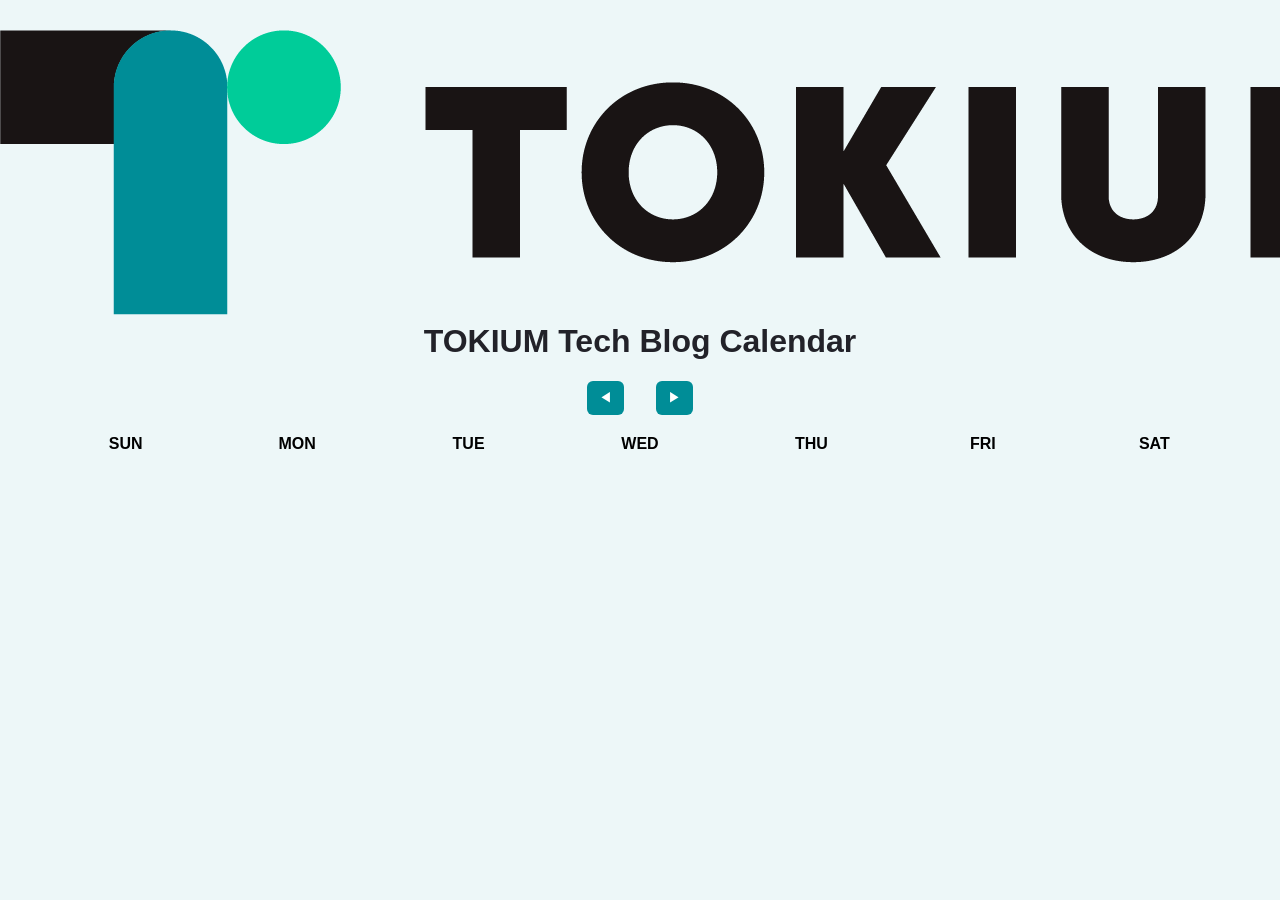
==== commit be29ab1f: "Update index.html" ====
--- a/index.html
+++ b/index.html
@@ -8,10 +8,13 @@
 
 <body>
 
-<h1>TOKIUM Tech Blog Calendar</h1>
-
-<!-- ★② サブタイトル削除 -->
-<!-- <p class="subtitle">技術記事の公開スケジュール</p> -->
+<h1 class="title">
+  <span class="brand">
+    <img src="logo.png" class="logo">
+    TOKIUM
+  </span>
+  <span class="subtitle">Tech Blog Calendar</span>
+</h1>
 
 <div class="nav">
   <button id="prev">◀</button>
--- a/style.css
+++ b/style.css
@@ -3,8 +3,8 @@
   --secondary: #00CC99;
   --accent: #F98938;
   --text: #222229;
-  --bg: #F6F6F6;
-  --card: #ffffff;
+  --bg: #EDF7F8;
+  --card: #FFFFFF;
   --soft: #EDF7F8;
 }
 
@@ -20,7 +20,6 @@
   color: var(--text);
 }
 
-/* ナビ */
 .nav {
   display: flex;
   justify-content: center;
@@ -41,7 +40,15 @@
   background: var(--secondary);
 }
 
-/* カレンダー */
+.calendar-header {
+  display: grid;
+  grid-template-columns: repeat(7, 1fr);
+  max-width: 1200px;
+  margin: 0 auto;
+  text-align: center;
+  font-weight: bold;
+}
+
 .calendar {
   display: grid;
   grid-template-columns: repeat(7, 1fr);
@@ -92,22 +99,33 @@
 /* イベント */
 .event {
   background: var(--soft);
-  border-left: 4px solid var(--primary);
   border-radius: 8px;
   padding: 6px;
   margin-top: 6px;
   font-size: 12px;
   transition: 0.2s;
+  box-shadow: 0 2px 6px rgba(0,0,0,0.1);
 }
 
 .event:hover {
   transform: translateY(-2px);
 }
 
+/* ===== ここが本質（これだけ変えた） ===== */
+
+/* 画像ラッパーとして扱う */
 .event img {
   width: 100%;
   border-radius: 6px;
+  display: block;
+
+  /* ← これが神 */
+  padding-left: 8px;
+  background: var(--soft);
+  box-sizing: border-box;
 }
+
+/* ================================ */
 
 .event a {
   text-decoration: none;
@@ -115,9 +133,8 @@
   font-weight: bold;
 }
 
-.event-author {
-  font-size: 11px;
-  color: #555;
+.event-author a {
+  color: var(--primary);
 }
 
 .more {
